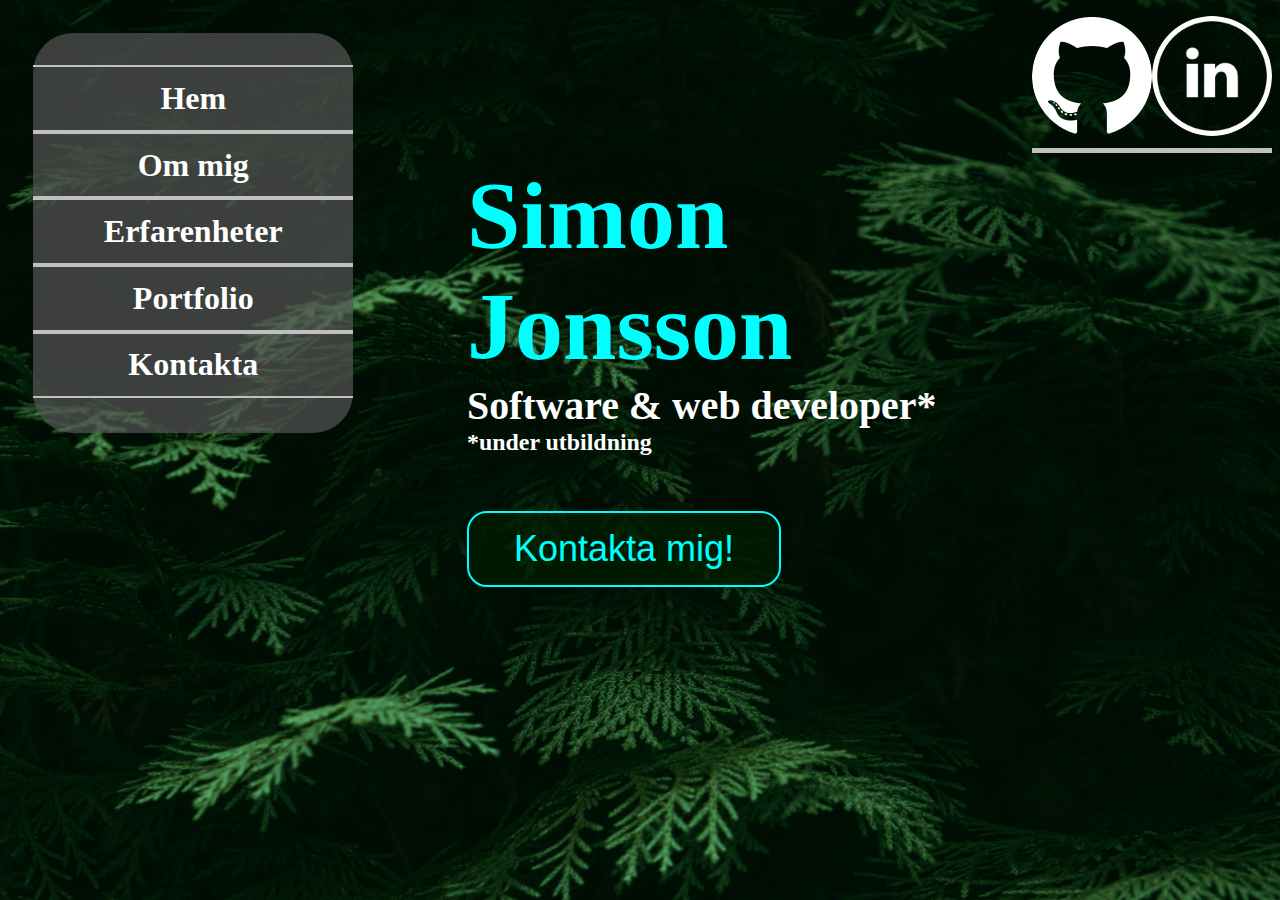
==== index.html @ 1164307a "Styled icons and links" ====
<!DOCTYPE html>
<html>
  <head>
    <meta charset="UTF-8" />
    <meta content="HTML, CSS" />
    <meta lang="sv" />
    <link rel="stylesheet" href="style.css" />
    <link rel="shortcut icon" href="./images/?" />
    <title>Simon Jonsson - web developer</title>
  </head>
  <body> 
    <!-- Lägg till möjlighet att ändra mellan svenska och engelska -->
    <div class="contain">
      <div class="menu">
        <div>
          <a href="index.html"><h4>Hem</h4></a>
        </div>
        <div>
          <a href="Om.html"><h4>Om mig</h4></a>
        </div>
        <div>
          <a href="Erfarenheter.html"><h4>Erfarenheter</h4></a>
        </div>
        <div>
          <a href="Portfolio.html"><h4>Portfolio</h4></a>
        </div>
        <div>
          <a href="Kontakt.html"><h4>Kontakta</h4></a>
        </div>
      </div>
      <div class="content">
        <h1>Simon Jonsson</h1>
        <h5>Software & web developer*</h5>
        <h5><div>*under utbildning</div></h5>
        <br />
        <div>
          <a href="Kontakt.html"><button class="btn">Kontakta mig!</button></a>
        </div>
      </div>
      <div class="links">
        <div>
          <a href="https://github.com/Behemoth39"
            ><img src="./images/GitHub.png" height="120" width="120"
          /></a>
        </div>
        <div>
          <a href="https://www.linkedin.com/in/simon-jonsson-0860891b5/"
            ><img src="./images/linkedin.png" height="120" width="120"
          /></a>
        </div>
      </div>
    </div>
  </body>
</html>
---- style.css ----
body {
  background-image: url("./images/Backgr.jpg");
  background-size: cover;
  background-repeat: no-repeat;
  background-color: black;
}
.contain {
  display: flex;
  flex-direction: row;
}
.content {
  width: 1000px;
  color: white;
  font-size: 300%;
  margin-top: 12%;
  margin-left: 7%;
  margin-right: 3%;
  font-family: Calibri;
  min-width: 300px;
}
.content h1 {
  margin: 0%;
  color: aqua;
}
.content h5 {
  margin: 0%;
}
.content h5 > div {
  margin: 0%;
  font-size: 60%;
}
.content p {
  margin: 2%;
}
.mail {
  color: aqua;
  font-size: 75%;
  transform: scaleX(0.90) scaleY(0.90);
}
.mail a:hover {
  transition-duration: 0.2s;
  transform: scaleX(0.90) scaleY(0.90);
}
.menu {
  background: rgba(85, 85, 85, 0.7);
  width: 320px;
  min-width: 320px;
  height: 400px;
  margin: 2%;
  border-radius: 40px;
}
.menu > div {
  text-align: center;
  font-size: 200%;
  border-top: 2px solid silver;
  border-bottom: 2px solid silver;
  position: relative;
  top: 8%;
}
.menu > div:hover {
  background-color: aqua;
  color: white;
}
.menu h4 {
  margin: 4%;
}
.menu h4:hover {
  transition-duration: 0.3s;
  transform: scaleX(1.1) scaleY(1.1);
}
.menu a {
  text-decoration: none;
  color: white;
}
.menu a:hover {
  text-decoration-line: underline;
  color: black;
}
.links {
  width: 380px;
  height: 140px;
  vertical-align: top;
  border-bottom: 5px solid silver;
  display: flex;
  flex-direction: row;  
}
.links > div {
  margin: auto;
}
.links > div img{  
  border-radius: 60px;
}    
.links > div img:hover {
  background-color: rgba(0, 255, 255, 0.8);      
  transition-duration: 0.4s;
  transform: scaleX(0.85) scaleY(0.85)
}
.btn {
  border: 2px solid aqua;
  color: aqua;
  background-color: rgba(0, 30, 0, 0.7);
  padding: 15px 45px;
  font-size: 75%;
  cursor: pointer;
  display: inline-block;
  transition-duration: 0.5s;
  border-radius: 20px;  
}
.btn:hover {
  background-color: aqua;
  color: black;
  transform: scaleX(0.90) scaleY(0.90);  
}
.port {
  display: flex;
  flex-direction: row;
  flex-wrap: wrap;
}
/* .port > a { doesent work!!!
  margin: 0%;
}*/
.port img:hover {
  border-radius: 50%;
}
ul h3 {
  color: aqua;
}
li {
  font-size: 80%;
}
p a {
  color: aqua;
}
p a:hover {
  filter: brightness(50%);    
  transition-duration: 0.3s;
}
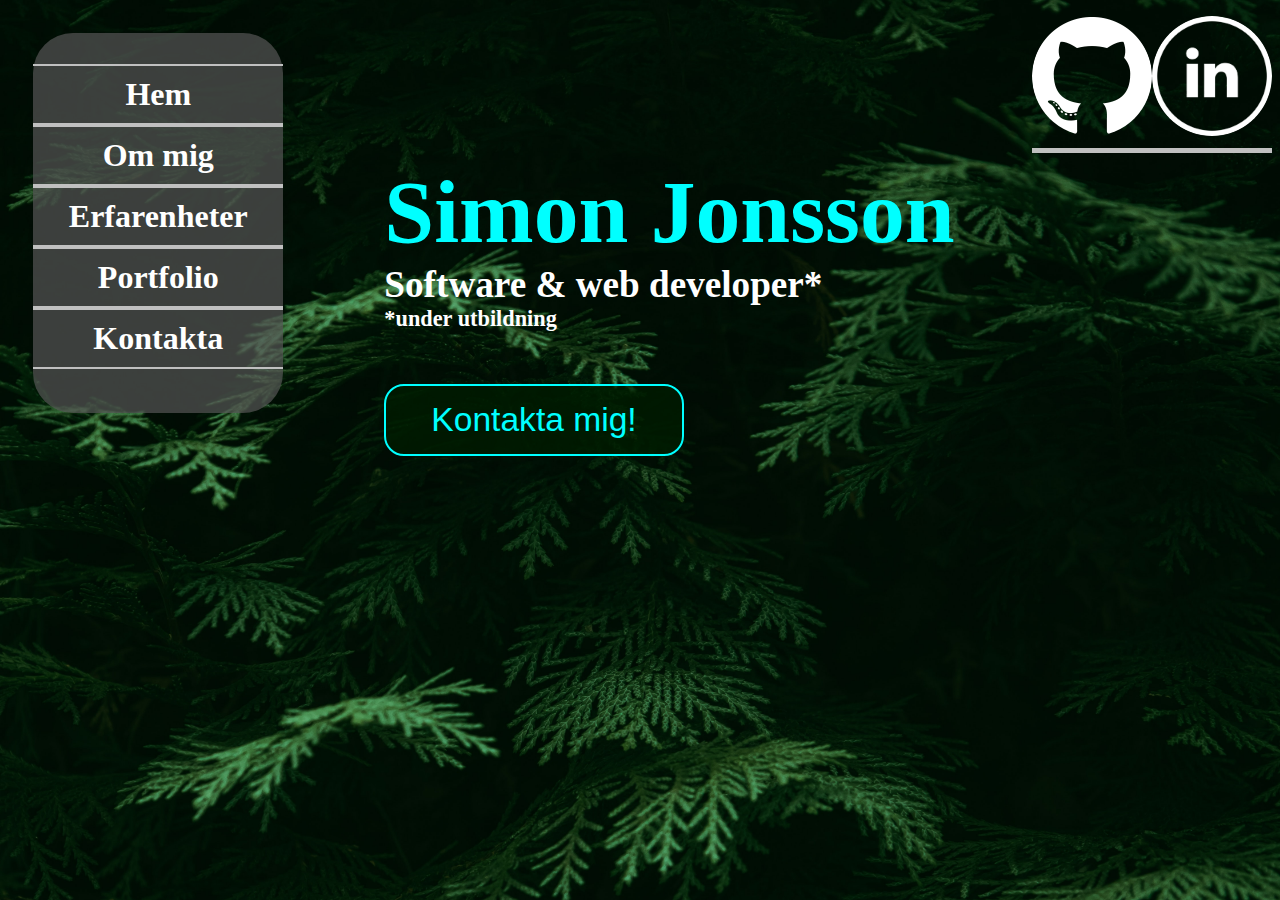
==== commit d97bc7ff: "tinkered with some margins" ====
--- a/index.html
+++ b/index.html
@@ -31,7 +31,7 @@
       <div class="content">
         <h1>Simon Jonsson</h1>
         <h5>Software & web developer*</h5>
-        <h5><div>*under utbildning</div></h5>
+        <h5><div>*under utbildning</div></h5>        
         <br />
         <div>
           <a href="Kontakt.html"><button class="btn">Kontakta mig!</button></a>
--- a/style.css
+++ b/style.css
@@ -11,16 +11,21 @@
 .content {
   width: 1000px;
   color: white;
-  font-size: 300%;
+  font-size: 280%;
   margin-top: 12%;
-  margin-left: 7%;
-  margin-right: 3%;
+  margin-left: 6%;
+  margin-right: 2%;
   font-family: Calibri;
-  min-width: 300px;
+  min-width: 300px;  
 }
 .content h1 {
   margin: 0%;
   color: aqua;
+}
+.content h2 {
+  margin: 0%;
+  color: aqua;
+  font-size: 185%;
 }
 .content h5 {
   margin: 0%;
@@ -30,7 +35,15 @@
   font-size: 60%;
 }
 .content p {
-  margin: 2%;
+  margin-top: 2%;
+  margin-bottom: 2%;
+}
+.content img {
+  float: right;  
+  border-radius: 40%;  
+}
+.content > div img {  
+  border-radius: 0%;  
 }
 .mail {
   color: aqua;
@@ -41,11 +54,11 @@
   transition-duration: 0.2s;
   transform: scaleX(0.90) scaleY(0.90);
 }
-.menu {
+.menu { /* lägg till att menyn blir dropdown ifall fönstret blir för litet */
   background: rgba(85, 85, 85, 0.7);
-  width: 320px;
-  min-width: 320px;
-  height: 400px;
+  width: 280px;
+  min-width: 250px;
+  height: 380px;
   margin: 2%;
   border-radius: 40px;
 }
@@ -55,18 +68,17 @@
   border-top: 2px solid silver;
   border-bottom: 2px solid silver;
   position: relative;
-  top: 8%;
+  top: 8%;  
 }
-.menu > div:hover {
-  background-color: aqua;
-  color: white;
-}
+/*.menu > div:hover { Behöver jag verkligen bakgrundsfärg?
+  background-color: aqua;  
+}*/
 .menu h4 {
   margin: 4%;
 }
 .menu h4:hover {
   transition-duration: 0.3s;
-  transform: scaleX(1.1) scaleY(1.1);
+  transform: scaleX(1.1) scaleY(1.1);  
 }
 .menu a {
   text-decoration: none;
@@ -74,9 +86,9 @@
 }
 .menu a:hover {
   text-decoration-line: underline;
-  color: black;
+  color: aqua;
 }
-.links {
+.links { /* lägg till att bilderna blir överst ifall fönstret blir för litet */
   width: 380px;
   height: 140px;
   vertical-align: top;
@@ -91,7 +103,7 @@
   border-radius: 60px;
 }    
 .links > div img:hover {
-  background-color: rgba(0, 255, 255, 0.8);      
+  background-color: aqua;      
   transition-duration: 0.4s;
   transform: scaleX(0.85) scaleY(0.85)
 }
@@ -114,11 +126,8 @@
 .port {
   display: flex;
   flex-direction: row;
-  flex-wrap: wrap;
+  flex-wrap: wrap;   
 }
-/* .port > a { doesent work!!!
-  margin: 0%;
-}*/
 .port img:hover {
   border-radius: 50%;
 }
@@ -134,5 +143,4 @@
 p a:hover {
   filter: brightness(50%);    
   transition-duration: 0.3s;
-}
-
+}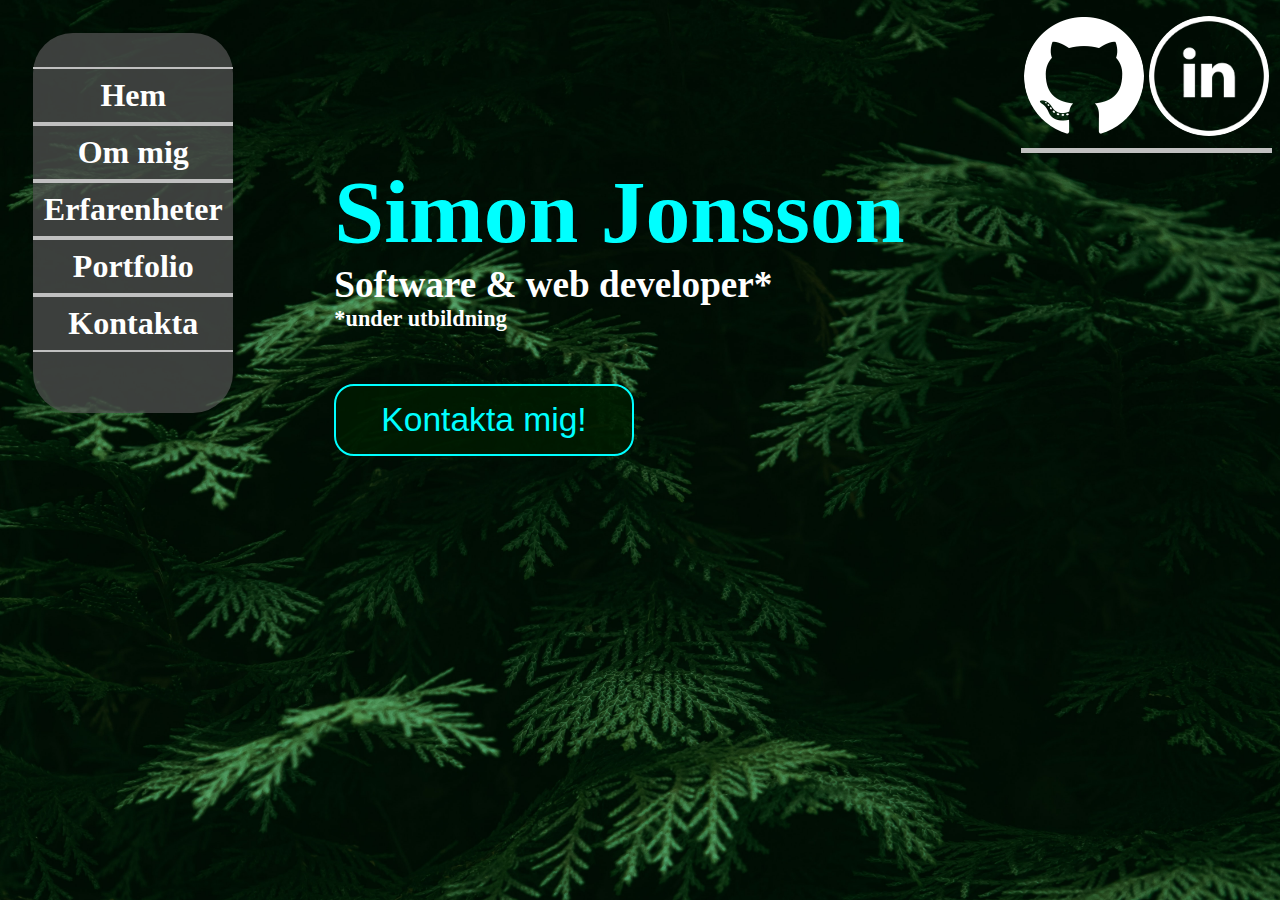
==== commit 3e772d8d: "tinkered some" ====
--- a/index.html
+++ b/index.html
@@ -1,15 +1,19 @@
 <!DOCTYPE html>
 <html>
-  <head>
+  <head> 
+    <!-- anpassa för mobil med -->
     <meta charset="UTF-8" />
     <meta content="HTML, CSS" />
     <meta lang="sv" />
+    <meta name="viewport" content="width=device-width, initial-scale=1" /> 
     <link rel="stylesheet" href="style.css" />
-    <link rel="shortcut icon" href="./images/?" />
+    <link rel="shortcut icon" href="./images/ME.jpg" />
     <title>Simon Jonsson - web developer</title>
   </head>
   <body> 
     <!-- Lägg till möjlighet att ändra mellan svenska och engelska -->
+    <!-- Menyn ska lägga sig som en dropdown om man minskar fönstret -->
+    <!-- använd feature ovan som standard för mobil -->
     <div class="contain">
       <div class="menu">
         <div>
--- a/style.css
+++ b/style.css
@@ -1,8 +1,17 @@
-body {
-  background-image: url("./images/Backgr.jpg");
-  background-size: cover;
-  background-repeat: no-repeat;
-  background-color: black;
+@media only screen and (min-width: 900px) {
+  body {
+    background-image: url("./images/Backgr.jpg");
+    background-size: cover;
+    background-repeat: no-repeat;
+    background-color: black;
+  }
+}
+@media only screen and (max-width: 900px) {
+  body {
+    background-image: url("./images/Backgr.jpg");
+    background-size: fill;
+    background-repeat: no-repeat;
+  }
 }
 .contain {
   display: flex;
@@ -16,7 +25,7 @@
   margin-left: 6%;
   margin-right: 2%;
   font-family: Calibri;
-  min-width: 300px;  
+  min-width: 300px;
 }
 .content h1 {
   margin: 0%;
@@ -39,94 +48,106 @@
   margin-bottom: 2%;
 }
 .content img {
-  float: right;  
-  border-radius: 40%;  
+  float: right;
+  border-radius: 40%;
 }
-.content > div img {  
-  border-radius: 0%;  
+.content > div img {
+  border-radius: 0%;
 }
 .mail {
   color: aqua;
   font-size: 75%;
-  transform: scaleX(0.90) scaleY(0.90);
+  transform: scaleX(0.9) scaleY(0.9);
 }
 .mail a:hover {
   transition-duration: 0.2s;
-  transform: scaleX(0.90) scaleY(0.90);
+  transform: scaleX(0.9) scaleY(0.9);
 }
-.menu { /* lägg till att menyn blir dropdown ifall fönstret blir för litet */
-  background: rgba(85, 85, 85, 0.7);
-  width: 280px;
-  min-width: 250px;
-  height: 380px;
-  margin: 2%;
-  border-radius: 40px;
+@media only screen and (min-width: 900px) {  
+  .menu {
+    background: rgba(85, 85, 85, 0.7);
+    width: 260px;
+    min-width: 200px;
+    height: 380px;
+    margin: 2%;
+    border-radius: 40px;
+  }
+  .menu > div {
+    text-align: center;
+    font-size: 200%;
+    border-top: 2px solid silver;
+    border-bottom: 2px solid silver;
+    position: relative;
+    top: 9%;
+  }
+  .menu > div:hover {
+    background-color: grey;
+  }
+  .menu h4 {
+    margin: 4%;
+  }
+  .menu h4:hover {
+    transition-duration: 0.3s;
+    transform: scaleX(1.1) scaleY(1.1);
+  }
+  .menu a {
+    text-decoration: none;
+    color: white;
+  }
+  .menu a:hover {
+    text-decoration-line: underline;
+    color: aqua;
+  }
+  .links {    
+    width: 380px;
+    min-width: 140px;
+    height: 140px;
+    vertical-align: top;
+    border-bottom: 5px solid silver;
+    display: flex;
+    flex-direction: row;
+  }
+  .links > div {
+    margin: auto;
+  }
+  .links > div img {
+    border-radius: 60px;
+  }
+  .links > div img:hover {
+    background-color: aqua;
+    transition-duration: 0.4s;
+    transform: scaleX(0.85) scaleY(0.85);
+  }
 }
-.menu > div {
-  text-align: center;
-  font-size: 200%;
-  border-top: 2px solid silver;
-  border-bottom: 2px solid silver;
-  position: relative;
-  top: 8%;  
-}
-/*.menu > div:hover { Behöver jag verkligen bakgrundsfärg?
-  background-color: aqua;  
-}*/
-.menu h4 {
-  margin: 4%;
-}
-.menu h4:hover {
-  transition-duration: 0.3s;
-  transform: scaleX(1.1) scaleY(1.1);  
-}
-.menu a {
-  text-decoration: none;
-  color: white;
-}
-.menu a:hover {
-  text-decoration-line: underline;
-  color: aqua;
-}
-.links { /* lägg till att bilderna blir överst ifall fönstret blir för litet */
-  width: 380px;
-  height: 140px;
-  vertical-align: top;
-  border-bottom: 5px solid silver;
-  display: flex;
-  flex-direction: row;  
-}
-.links > div {
-  margin: auto;
-}
-.links > div img{  
-  border-radius: 60px;
-}    
-.links > div img:hover {
-  background-color: aqua;      
-  transition-duration: 0.4s;
-  transform: scaleX(0.85) scaleY(0.85)
+@media only screen and (max-width: 900px) { 
+  /* Flytta menyn till toppen och gör om till dropdown */
+  .menu {    
+    display: none;
+  }  
+  .links {    
+    display: none;                 
+  }    
 }
 .btn {
   border: 2px solid aqua;
   color: aqua;
   background-color: rgba(0, 30, 0, 0.7);
-  padding: 15px 45px;
-  font-size: 75%;
+  padding: 15px 45px;  
+  font-size: 75%;  
   cursor: pointer;
   display: inline-block;
   transition-duration: 0.5s;
-  border-radius: 20px;  
+  border-radius: 20px;
 }
 .btn:hover {
   background-color: aqua;
   color: black;
-  transform: scaleX(0.90) scaleY(0.90);  
+  transform: scaleX(0.9) scaleY(0.9);
 }
 .port {
   display: flex;
   flex-direction: row;
-  flex-wrap: wrap;   
+  flex-wrap: wrap;
 }
 .port img:hover {
   border-radius: 50%;
@@ -141,6 +162,6 @@
   color: aqua;
 }
 p a:hover {
-  filter: brightness(50%);    
+  filter: brightness(50%);
   transition-duration: 0.3s;
-}+}
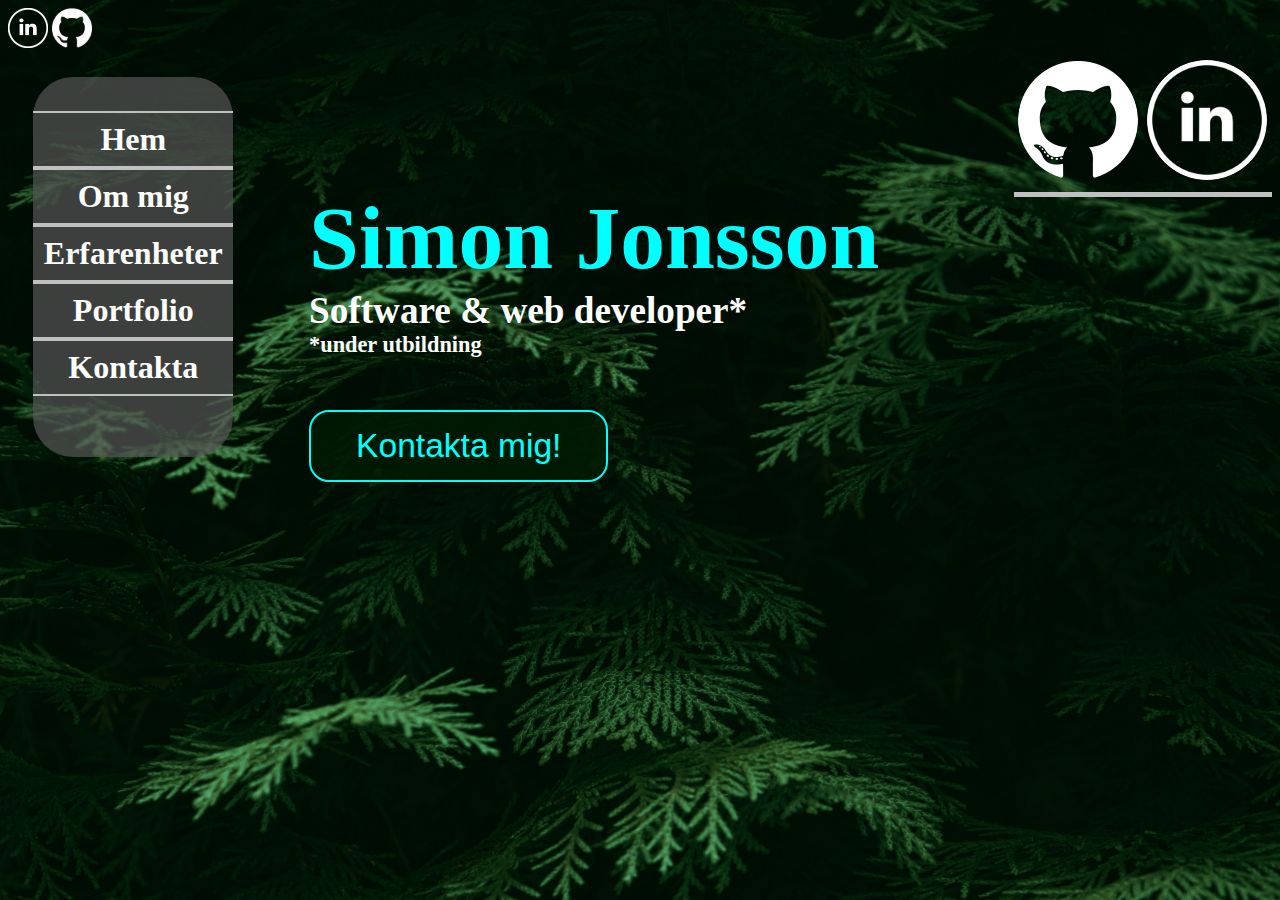
==== commit 46914d60: "-" ====
--- a/index.html
+++ b/index.html
@@ -1,19 +1,41 @@
 <!DOCTYPE html>
 <html>
-  <head> 
-    <!-- anpassa för mobil med -->
+  <head>
     <meta charset="UTF-8" />
     <meta content="HTML, CSS" />
     <meta lang="sv" />
-    <meta name="viewport" content="width=device-width, initial-scale=1" /> 
+    <meta name="viewport" content="width=device-width, initial-scale=1" />
     <link rel="stylesheet" href="style.css" />
     <link rel="shortcut icon" href="./images/ME.jpg" />
     <title>Simon Jonsson - web developer</title>
   </head>
-  <body> 
+  <body>    
+      <div class="link-tree">
+        <div>
+          <nav>
+            <label for="toggle">Meny </label>
+            <input type="checkbox" id="toggle" />
+            <ul>
+              <li><a href="index.html">Hem</a></li>
+              <li><a href="Om.html">Om mig</a></li>
+              <li><a href="Erfarenheter.html">Erfarenheter</a></li>
+              <li><a href="Portfolio.html">Portfolio</a></li>
+              <li><a href="Kontakt.html">Kontakta</a></li>
+            </ul>
+          </nav>
+        </div>
+      </div>
+      <div class="imglink">
+      <div>
+        <a href="https://www.linkedin.com/in/simon-jonsson-0860891b5/">
+          <img src="./images/linkedin.png" height="40" width="40"
+        /></a>
+        <a href="https://github.com/Behemoth39">
+          <img src="./images/GitHub.png" height="40" width="40"
+        /></a>
+      </div>
+    </div>
     <!-- Lägg till möjlighet att ändra mellan svenska och engelska -->
-    <!-- Menyn ska lägga sig som en dropdown om man minskar fönstret -->
-    <!-- använd feature ovan som standard för mobil -->
     <div class="contain">
       <div class="menu">
         <div>
@@ -35,7 +57,7 @@
       <div class="content">
         <h1>Simon Jonsson</h1>
         <h5>Software & web developer*</h5>
-        <h5><div>*under utbildning</div></h5>        
+        <h5><div>*under utbildning</div></h5>
         <br />
         <div>
           <a href="Kontakt.html"><button class="btn">Kontakta mig!</button></a>
--- a/style.css
+++ b/style.css
@@ -15,14 +15,14 @@
 }
 .contain {
   display: flex;
-  flex-direction: row;
+  flex-direction: row;   
 }
 .content {
   width: 1000px;
   color: white;
-  font-size: 280%;
-  margin-top: 12%;
-  margin-left: 6%;
+  font-size: 280%;  
+  margin-top: 3em;
+  margin-left: 4%;
   margin-right: 2%;
   font-family: Calibri;
   min-width: 300px;
@@ -44,7 +44,7 @@
   font-size: 60%;
 }
 .content p {
-  margin-top: 2%;
+  margin-top: 2;
   margin-bottom: 2%;
 }
 .content img {
@@ -63,7 +63,7 @@
   transition-duration: 0.2s;
   transform: scaleX(0.9) scaleY(0.9);
 }
-@media only screen and (min-width: 900px) {  
+@media only screen and (min-width: 1200px) {
   .menu {
     background: rgba(85, 85, 85, 0.7);
     width: 260px;
@@ -98,7 +98,7 @@
     text-decoration-line: underline;
     color: aqua;
   }
-  .links {    
+  .links {
     width: 380px;
     min-width: 140px;
     height: 140px;
@@ -119,21 +119,20 @@
     transform: scaleX(0.85) scaleY(0.85);
   }
 }
-@media only screen and (max-width: 900px) { 
-  /* Flytta menyn till toppen och gör om till dropdown */
-  .menu {    
-    display: none;
-  }  
-  .links {    
-    display: none;                 
-  }    
+@media only screen and (max-width: 1200px) {
+  .menu {
+    display: none;
+  }
+  .links {
+    display: none;
+  }
 }
 .btn {
   border: 2px solid aqua;
   color: aqua;
   background-color: rgba(0, 30, 0, 0.7);
-  padding: 15px 45px;  
-  font-size: 75%;  
+  padding: 15px 45px;
+  font-size: 75%;
   cursor: pointer;
   display: inline-block;
   transition-duration: 0.5s;
@@ -165,3 +164,83 @@
   filter: brightness(50%);
   transition-duration: 0.3s;
 }
+@media only screen and (min-width: 1200px) {
+  .link-tree {
+    display: none;
+  }
+  .link-tree > div {
+    display: none;
+  }
+  nav {
+    display: none;
+  }
+  .dmenu {
+    display: none;
+  }
+}
+@media only screen and (max-width: 1200px) {
+  .imglink {
+    display: flex;      
+    float: right;
+    position: right;
+    width: fit-content;
+  }
+  .imglink div {    
+    margin-top: 1em;
+  }
+  .imglink div img {
+    border-radius: 60px;
+    margin-left: 0.8em;         
+  }
+  .imglink > div img:hover {    
+    background-color: aqua;        
+  }
+  .link-tree {
+    display: flex;
+    flex-wrap: wrap;
+    flex-direction: column;
+    position: fixed;
+  }
+  .link-tree > div {
+    font-size: 200%;
+    width: 7em;
+    margin: 10px;
+    text-indent: 1em;
+    line-height: 75px;
+    font-size: 30px;
+    color: white;
+    background-color: rgba(65, 65, 65, 0.85);
+  }
+  .link-tree > div:hover {
+    color: aqua;
+    background-color: rgba(65, 65, 65, 0.95);
+  }
+  nav input {
+    display: none;
+  }
+  nav {
+    overflow: hidden;
+  }
+  nav ul {
+    overflow: hidden;
+    width: 0;
+    height: 0;
+    padding: 0;
+    margin: 0;
+    list-style: none;
+  }
+  nav li a {
+    all: unset;
+    cursor: default;
+    color: white;
+  }
+  nav li a:hover {
+    color: aqua;
+    text-decoration-line: underline;
+  }
+  nav input:checked ~ ul {
+    width: 100%;
+    height: 100%;
+    opacity: 100%;
+  }
+}
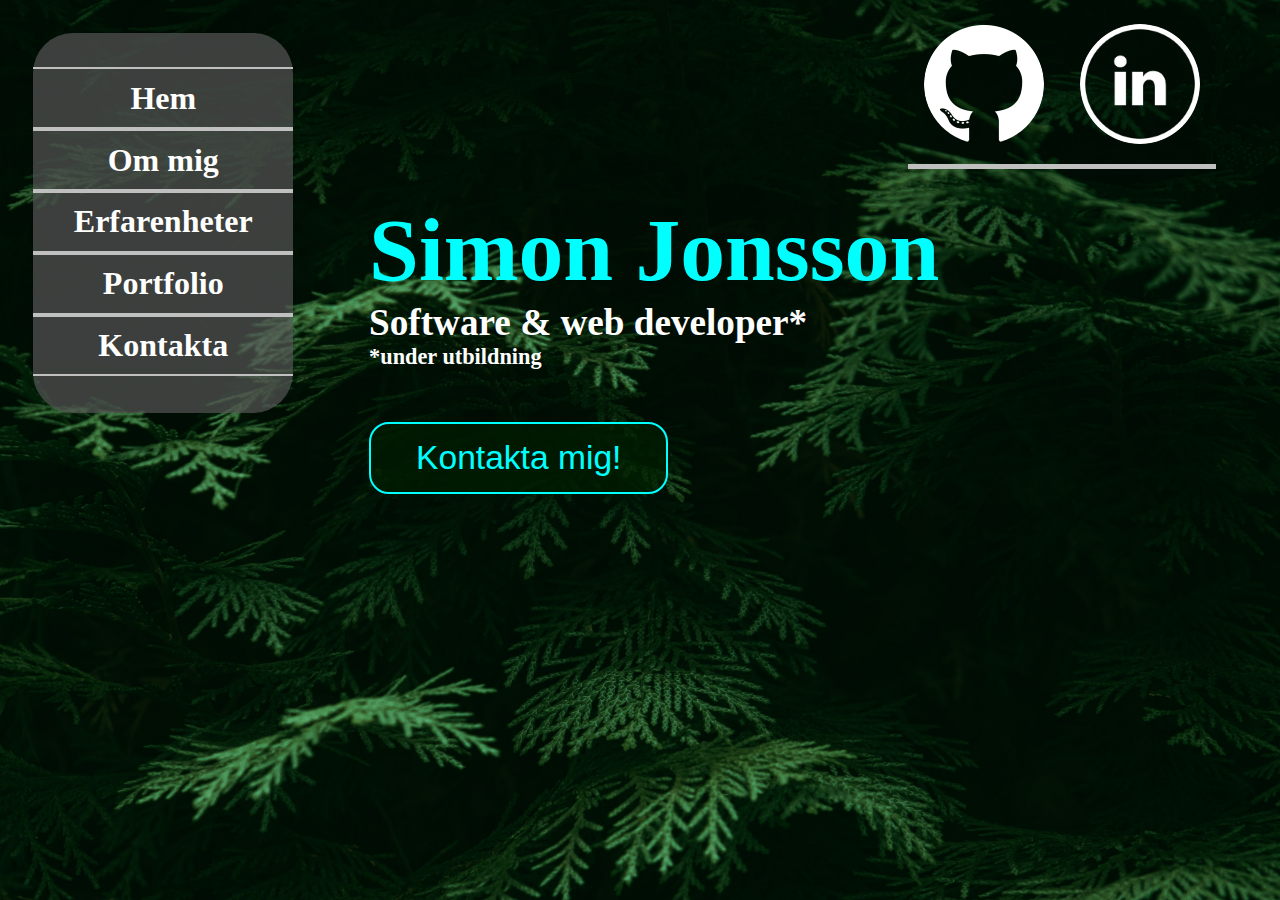
==== commit e58d117e: "Done what i can for now" ====
--- a/index.html
+++ b/index.html
@@ -4,7 +4,7 @@
     <meta charset="UTF-8" />
     <meta content="HTML, CSS" />
     <meta lang="sv" />
-    <meta name="viewport" content="width=device-width, initial-scale=1" />
+    <meta name="viewport" content="width=device-width, initial-scale=0.85" />
     <link rel="stylesheet" href="style.css" />
     <link rel="shortcut icon" href="./images/ME.jpg" />
     <title>Simon Jonsson - web developer</title>
@@ -28,10 +28,10 @@
       <div class="imglink">
       <div>
         <a href="https://www.linkedin.com/in/simon-jonsson-0860891b5/">
-          <img src="./images/linkedin.png" height="40" width="40"
+          <img src="./images/linkedin.png" height="60" width="60"
         /></a>
         <a href="https://github.com/Behemoth39">
-          <img src="./images/GitHub.png" height="40" width="40"
+          <img src="./images/GitHub.png" height="60" width="60"
         /></a>
       </div>
     </div>
@@ -67,9 +67,7 @@
         <div>
           <a href="https://github.com/Behemoth39"
             ><img src="./images/GitHub.png" height="120" width="120"
-          /></a>
-        </div>
-        <div>
+          /></a>        
           <a href="https://www.linkedin.com/in/simon-jonsson-0860891b5/"
             ><img src="./images/linkedin.png" height="120" width="120"
           /></a>
--- a/style.css
+++ b/style.css
@@ -21,7 +21,7 @@
   width: 1000px;
   color: white;
   font-size: 280%;  
-  margin-top: 3em;
+  margin-top: 15%;
   margin-left: 4%;
   margin-right: 2%;
   font-family: Calibri;
@@ -67,7 +67,7 @@
   .menu {
     background: rgba(85, 85, 85, 0.7);
     width: 260px;
-    min-width: 200px;
+    min-width: 260px;
     height: 380px;
     margin: 2%;
     border-radius: 40px;
@@ -99,19 +99,17 @@
     color: aqua;
   }
   .links {
-    width: 380px;
-    min-width: 140px;
-    height: 140px;
+    position: absolute;
+    right: 5%;    
     vertical-align: top;
     border-bottom: 5px solid silver;
     display: flex;
+    flex-wrap: wrap;
     flex-direction: row;
-  }
-  .links > div {
-    margin: auto;
-  }
+  } 
   .links > div img {
     border-radius: 60px;
+    margin: 1em;
   }
   .links > div img:hover {
     background-color: aqua;
@@ -146,10 +144,25 @@
 .port {
   display: flex;
   flex-direction: row;
-  flex-wrap: wrap;
+  flex-wrap: wrap;  
 }
 .port img:hover {
   border-radius: 50%;
+}
+.port p{
+  margin: 2%;
+  color: silver;
+}
+.port a{
+  text-decoration: none;
+}
+.text-img {  
+  color: black; 
+  text-align: center;
+  width: 250px;  
+}
+.text-img:hover p {    
+  color: aqua; 
 }
 ul h3 {
   color: aqua;
@@ -174,15 +187,14 @@
   nav {
     display: none;
   }
-  .dmenu {
+  .imglink {
     display: none;
   }
 }
 @media only screen and (max-width: 1200px) {
-  .imglink {
-    display: flex;      
-    float: right;
-    position: right;
+  .imglink {       
+    position: absolute;
+    right: 5%;
     width: fit-content;
   }
   .imglink div {    
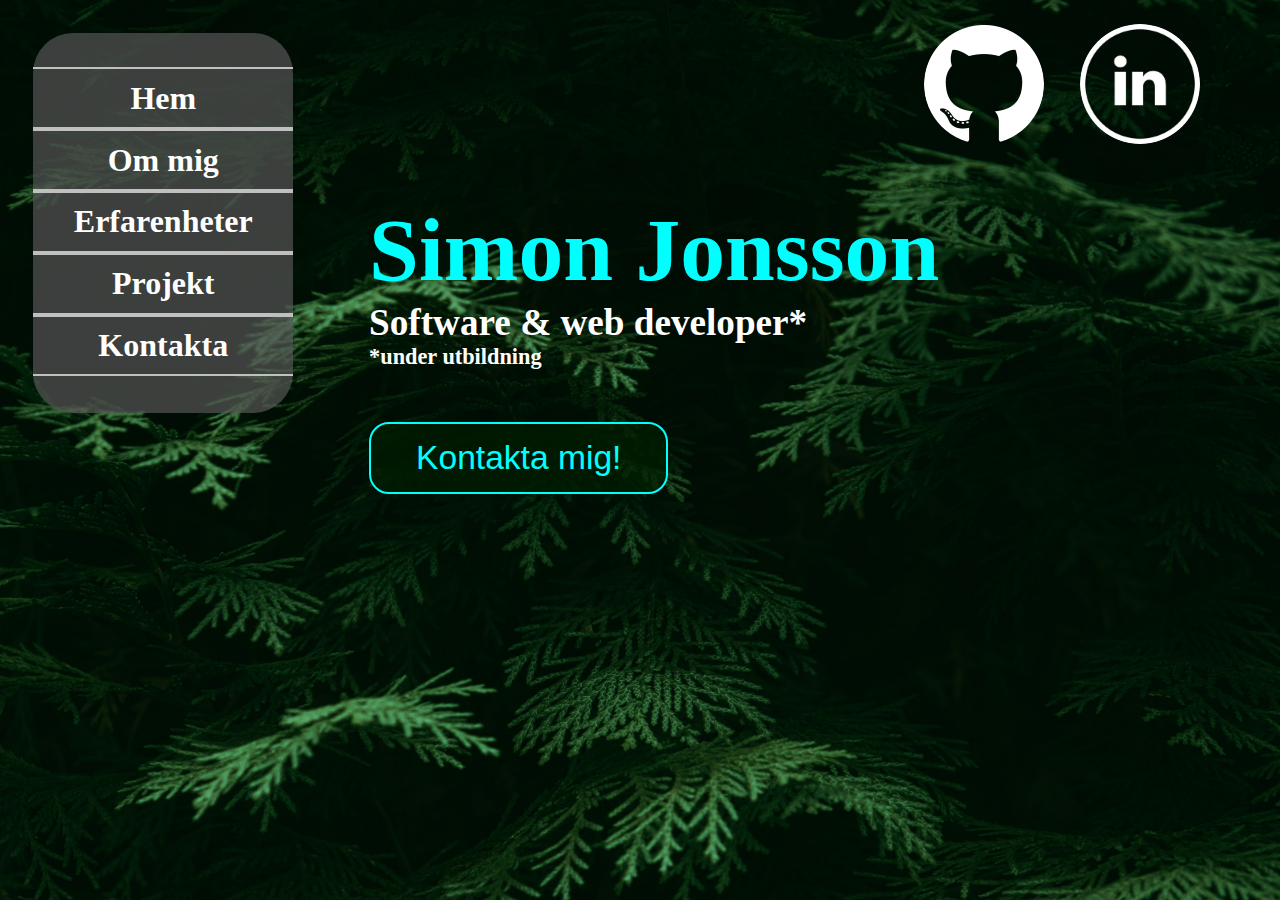
==== commit e8fcf909: "made some adaptions for mobile" ====
--- a/index.html
+++ b/index.html
@@ -4,10 +4,10 @@
     <meta charset="UTF-8" />
     <meta content="HTML, CSS" />
     <meta lang="sv" />
-    <meta name="viewport" content="width=device-width, initial-scale=0.85" />
+    <meta name="viewport" content="width=device-width, initial-scale=0.65" />
     <link rel="stylesheet" href="style.css" />
     <link rel="shortcut icon" href="./images/ME.jpg" />
-    <title>Simon Jonsson - web developer</title>
+    <title>Simon Jonsson</title>
   </head>
   <body>    
       <div class="link-tree">
@@ -19,7 +19,7 @@
               <li><a href="index.html">Hem</a></li>
               <li><a href="Om.html">Om mig</a></li>
               <li><a href="Erfarenheter.html">Erfarenheter</a></li>
-              <li><a href="Portfolio.html">Portfolio</a></li>
+              <li><a href="Portfolio.html">Projekt</a></li>
               <li><a href="Kontakt.html">Kontakta</a></li>
             </ul>
           </nav>
@@ -48,7 +48,7 @@
           <a href="Erfarenheter.html"><h4>Erfarenheter</h4></a>
         </div>
         <div>
-          <a href="Portfolio.html"><h4>Portfolio</h4></a>
+          <a href="Portfolio.html"><h4>Projekt</h4></a>
         </div>
         <div>
           <a href="Kontakt.html"><h4>Kontakta</h4></a>
--- a/style.css
+++ b/style.css
@@ -101,8 +101,7 @@
   .links {
     position: absolute;
     right: 5%;    
-    vertical-align: top;
-    border-bottom: 5px solid silver;
+    vertical-align: top;    
     display: flex;
     flex-wrap: wrap;
     flex-direction: row;
